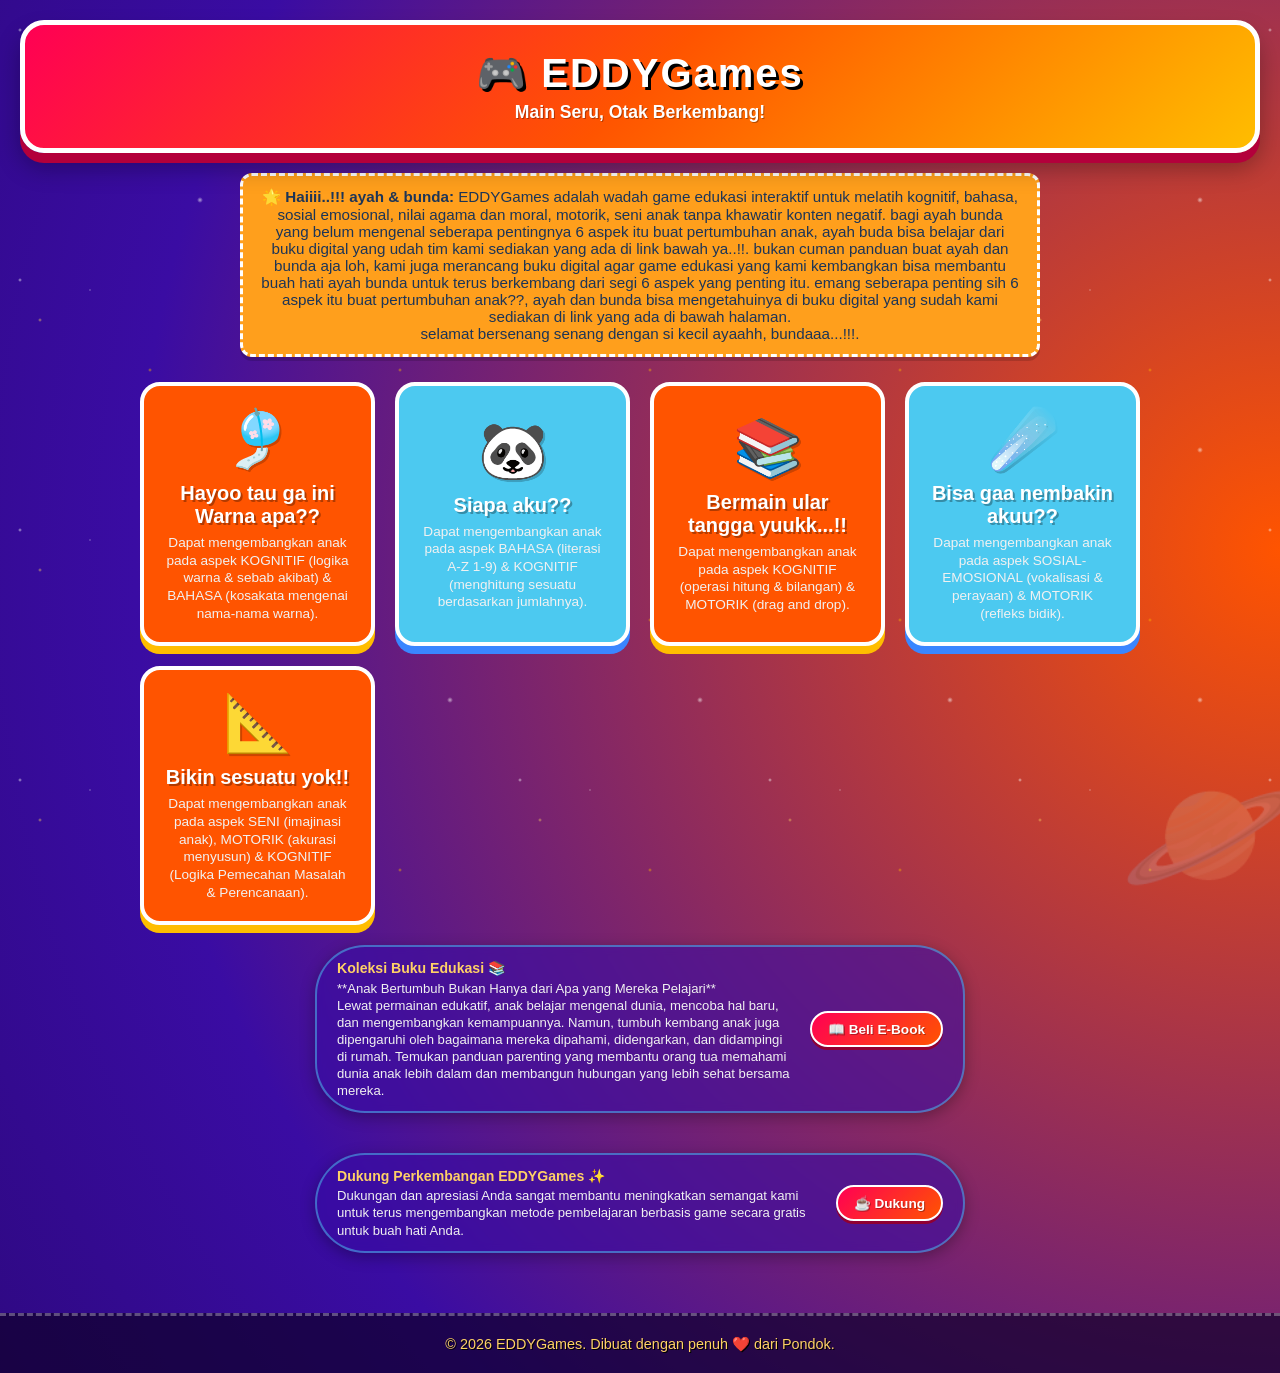
==== index.html @ d4d15ea7 "Update index.html" ====
<!DOCTYPE html>
<html lang="id">
<head>
<title>EDDYGames | Game Edukasi Gratis untuk Anak TK & SD</title>
<meta name="description" content="Mainkan game edukasi gratis untuk anak TK dan SD di EDDYGames. Belajar mengenal warna, huruf, angka, berhitung, dan kreativitas sambil bermain.">
<meta charset="UTF-8">
    <meta name="viewport" content="width=device-width, initial-scale=1.0">
    <link rel="canonical" href="https://exa4sec.github.io/EDDYGames/">
    
    <!-- Gabungan CSS Langsung di Sini -->
    <style>
        /* ==========================================
           TEMA ANGKASA: ORANYE MATAHARI & UNGU GALAKSI
           ========================================== */

        * {
            box-sizing: border-box;
            margin: 0;
            padding: 0;
        }

        body {
            /* Gradasi latar belakang kosmik */
            background: radial-gradient(circle at 50% 20%, #ff5400 0%, #3a0ca3 45%, #10002b 100%);
            background-size: 200% 200%;
            animation: galaxyShift 15s ease infinite alternate;
            font-family: 'Comic Sans MS', 'Bubblegum Sans', 'Poppins', sans-serif;
            color: #fff;
            display: flex;
            flex-direction: column;
            min-height: 100vh;
            padding: 20px;
            padding-bottom: 0;
            position: relative;
            overflow-x: hidden;
        }

        /* 1. Animasi Latar Belakang Bergeser Pelan */
        @keyframes galaxyShift {
            0% {
                background-position: 0% 50%;
            }
            100% {
                background-position: 100% 50%;
            }
        }

        /* 2. Efek Lapisan Bintang Berkelap-kelip & Meteor Melayang */
        body::before {
            content: '';
            position: fixed;
            top: 0;
            left: 0;
            width: 100%;
            height: 100%;
            background-image: 
                radial-gradient(2px 2px at 20px 30px, #ffffff, rgba(0,0,0,0)),
                radial-gradient(2px 2px at 40px 70px, #ffd166, rgba(0,0,0,0)),
                radial-gradient(1px 1px at 90px 40px, #ffffff, rgba(0,0,0,0)),
                radial-gradient(2px 2px at 150px 120px, #ffb703, rgba(0,0,0,0)),
                radial-gradient(3px 3px at 200px 200px, #ffffff, rgba(0,0,0,0));
            background-repeat: repeat;
            background-size: 250px 250px;
            opacity: 0.6;
            animation: twinkleStars 4s infinite linear;
            z-index: -1;
            pointer-events: none;
        }

        @keyframes twinkleStars {
            0% { transform: translateY(0); opacity: 0.4; }
            50% { opacity: 0.8; }
            100% { transform: translateY(-50px); opacity: 0.4; }
        }

        /* 3. Ornamen Planet/Bola Api Matahari Melayang di Sudut */
        body::after {
            content: '🪐';
            position: fixed;
            bottom: -20px;
            right: -20px;
            font-size: 9rem;
            opacity: 0.2;
            z-index: -1;
            animation: floatPlanet 8s ease-in-out infinite alternate;
            pointer-events: none;
        }

        @keyframes floatPlanet {
            0% { transform: translateY(0) rotate(0deg); }
            100% { transform: translateY(-25px) rotate(15deg); }
        }

        /* Header Portal Game */
        header {
            text-align: center;
            background: linear-gradient(135deg, #ff0054, #ff5400, #ffbd00);
            color: #fff;
            padding: 25px 20px;
            border-radius: 24px;
            border: 5px solid #ffffff;
            box-shadow: 0 10px 0 #b3003b, 0 15px 25px rgba(0, 0, 0, 0.3);
            margin-bottom: 20px;
            position: relative;
            overflow: hidden;
        }

        header h1 {
            font-size: 2.5rem;
            text-shadow: 3px 3px 0px #000;
            letter-spacing: 2px;
        }

        header .tagline {
            font-size: 1.1rem;
            margin-top: 5px;
            font-weight: bold;
            text-shadow: 1px 1px 0px rgba(0,0,0,0.3);
        }

        /* Banner Informasi Orang Tua */
        .parent-banner {
            background-color: #ff9f1c;
            color: #1d3557;
            padding: 12px 18px;
            border-radius: 12px;
            border: 3px dashed #fff;
            text-align: center;
            font-size: 0.95rem;
            margin-bottom: 25px;
            box-shadow: 0 4px 0 rgba(0,0,0,0.15);
            max-width: 800px;
            margin-left: auto;
            margin-right: auto;
        }

        /* Tampilan Kotak Aksi (Donasi & E-book) */
        .action-pill {
            display: flex;
            align-items: center;
            justify-content: space-between;
            background: rgba(58, 12, 163, 0.6);
            backdrop-filter: blur(5px);
            border: 2px solid rgba(76, 201, 240, 0.5);
            padding: 12px 20px;
            border-radius: 50px;
            max-width: 650px;
            margin: 20px auto;
            box-shadow: 0 4px 15px rgba(0,0,0,0.3);
            gap: 15px;
        }

        .action-text {
            font-size: 0.82rem;
            color: #f1f1f1;
            line-height: 1.3;
            text-align: left;
        }

        .action-text strong {
            color: #ffd166;
            display: block;
            margin-bottom: 2px;
            font-size: 0.88rem;
        }

        /* Tombol Mini Khusus */
        .action-btn-mini {
            background: linear-gradient(135deg, #ff0054, #ff5400);
            color: #fff;
            border: 2px solid #fff;
            padding: 8px 16px;
            border-radius: 30px;
            font-weight: bold;
            font-size: 0.85rem;
            cursor: pointer;
            white-space: nowrap;
            box-shadow: 0 3px 0 #900032;
            transition: all 0.15s ease-in-out;
            text-shadow: 1px 1px 0px rgba(0,0,0,0.3);
            display: inline-flex;
            align-items: center;
            gap: 5px;
            text-decoration: none;
        }

        .action-btn-mini:hover {
            transform: translateY(-2px);
            box-shadow: 0 5px 0 #900032;
            background: linear-gradient(135deg, #ff5400, #ffbd00);
        }

        .action-btn-mini:active {
            transform: translateY(1px);
            box-shadow: 0 1px 0 #900032;
        }

        /* Styling Pop-up QRIS */
        .modal {
            display: none;
            position: fixed;
            z-index: 999;
            left: 0;
            top: 0;
            width: 100%;
            height: 100%;
            background-color: rgba(0,0,0,0.8);
            justify-content: center;
            align-items: center;
            padding: 15px;
        }
        .modal-content {
            background: #10002b;
            padding: 20px;
            border-radius: 20px;
            border: 4px solid #4cc9f0;
            text-align: center;
            max-width: 340px;
            width: 100%;
            max-height: 90vh;
            overflow-y: auto;
            box-shadow: 0 10px 25px rgba(0,0,0,0.5);
        }
        .modal-content img {
            width: 100%;
            max-height: 220px;
            object-fit: contain;
            border-radius: 10px;
            margin: 10px 0;
            border: 3px solid #ffd166;
            background-color: #fff;
        }
        .close-btn {
            background-color: #ff0054;
            color: white;
            border: 2px solid #fff;
            padding: 6px 16px;
            border-radius: 8px;
            font-weight: bold;
            font-size: 0.85rem;
            cursor: pointer;
            margin-top: 12px;
            box-shadow: 0 3px 0 #900032;
        }
        .close-btn:active {
            transform: translateY(2px);
            box-shadow: 0 2px 0 #900032;
        }

        /* Rak Game / Portal Grid */
        .game-grid {
            display: grid;
            grid-template-columns: repeat(auto-fill, minmax(200px, 1fr));
            gap: 20px;
            max-width: 1000px;
            width: 100%;
            margin: 0 auto;
            justify-content: center;
            justify-items: center;
            flex: 1;
        }

        /* Kartu Game */
        .game-card {
            background-color: #4cc9f0;
            border: 4px solid #ffffff;
            border-radius: 20px;
            padding: 20px;
            text-align: center;
            text-decoration: none;
            color: #fff;
            box-shadow: 0 8px 0 #3a86ff;
            transition: all 0.15s ease-in-out;
            display: flex;
            flex-direction: column;
            align-items: center;
            justify-content: center;
            cursor: pointer;
            width: 100%;
        }

        .game-card:hover {
            transform: translateY(-5px);
            box-shadow: 0 13px 0 #3a86ff;
            background-color: #480ca8;
        }

        .game-card:active {
            transform: translateY(4px);
            box-shadow: 0 2px 0 #3a86ff;
        }

        .game-grid .game-card:nth-child(odd) {
            background-color: #ff5400;
            box-shadow: 0 8px 0 #ffbd00;
        }
        .game-grid .game-card:nth-child(odd):hover {
            background-color: #7209b7;
            box-shadow: 0 13px 0 #b5179e;
        }

        .game-icon {
            font-size: 3.5rem;
            margin-bottom: 10px;
            filter: drop-shadow(2px 2px 0px rgba(0,0,0,0.2));
            transition: transform 0.2s;
        }

        .game-card:hover .game-icon {
            transform: scale(1.15) rotate(5deg);
        }

        .game-title {
            font-size: 1.25rem;
            font-weight: bold;
            margin-bottom: 6px;
            text-shadow: 2px 2px 0px rgba(0,0,0,0.3);
        }

        .game-desc {
            font-size: 0.85rem;
            color: #f1f1f1;
            line-height: 1.3;
        }

        /* Footer */
        footer {
            width: 100%;
            background-color: rgba(16, 0, 43, 0.7);
            border-top: 3px dashed rgba(255, 255, 255, 0.3);
            text-align: center;
            color: #ffd166;
            font-size: 0.9rem;
            margin-top: 40px;
            margin-left: -20px;
            margin-right: -20px;
            width: calc(100% + 40px);
            text-shadow: 1px 1px 0px #000;
            padding: 20px 10px;
            box-sizing: border-box;
        }
    </style>
</head>
<body>

    <header>
        <h1>🎮 EDDYGames</h1>
        <div class="tagline">Main Seru, Otak Berkembang!</div>
    </header>

    <!-- Penjelasan untuk Orang Tua -->
    <div class="parent-banner">
        🌟 <strong>Haiiii..!!! ayah & bunda:</strong> EDDYGames adalah wadah game edukasi interaktif untuk melatih kognitif, bahasa, sosial emosional, nilai agama dan moral, motorik, seni anak tanpa khawatir konten negatif.
        bagi ayah bunda yang belum mengenal seberapa pentingnya 6 aspek itu buat pertumbuhan anak, ayah buda bisa belajar dari buku digital yang udah tim kami sediakan yang ada di link bawah ya..!!.
        bukan cuman panduan buat ayah dan bunda aja loh, kami juga merancang buku digital agar game edukasi yang kami kembangkan bisa membantu buah hati ayah bunda untuk terus berkembang dari segi 6 aspek yang penting itu.
        emang seberapa penting sih 6 aspek itu buat pertumbuhan anak??,  ayah dan bunda bisa mengetahuinya di buku digital yang sudah kami sediakan di link yang ada di bawah halaman.
        <br> selamat bersenang senang dengan si kecil ayaahh, bundaaa...!!!.
    </div>

    <!-- Rak Game / Portal ala Friv -->
    <div class="game-grid" id="gameGrid">
        
        <!-- Game 1 -->
        <a href="game1.html" class="game-card">
            <div class="game-icon">🎐</div>
            <div class="game-title">Hayoo tau ga ini Warna apa??</div>
            <div class="game-desc">Dapat mengembangkan anak pada aspek KOGNITIF (logika warna & sebab akibat) & BAHASA (kosakata mengenai nama-nama warna).</div>
        </a>
        
        <!-- Game 2 -->
        <a href="game2.html" class="game-card">
            <div class="game-icon">🐼</div>
            <div class="game-title">Siapa aku??</div>
            <div class="game-desc">Dapat mengembangkan anak pada aspek BAHASA (literasi A-Z 1-9) & KOGNITIF (menghitung sesuatu berdasarkan jumlahnya).</div>
        </a>

        <!-- Game 3 -->
        <a href="game3.html" class="game-card">
            <div class="game-icon">📚</div>
            <div class="game-title">Bermain ular tangga yuukk...!!</div>
            <div class="game-desc">Dapat mengembangkan anak pada aspek KOGNITIF (operasi hitung & bilangan) & MOTORIK (drag and drop).</div>
        </a>

        <!-- Game 4 -->
        <a href="game4.html" class="game-card">
            <div class="game-icon">☄️</div>
            <div class="game-title">Bisa gaa nembakin akuu??</div>
            <div class="game-desc">Dapat mengembangkan anak pada aspek SOSIAL-EMOSIONAL (vokalisasi & perayaan) & MOTORIK (refleks bidik).</div>
        </a>
        
        <!-- Game 5 -->
        <a href="game5.html" class="game-card">
            <div class="game-icon">📐</div>
            <div class="game-title">Bikin sesuatu yok!!</div>
            <div class="game-desc">Dapat mengembangkan anak pada aspek SENI (imajinasi anak), MOTORIK (akurasi menyusun) & KOGNITIF (Logika Pemecahan Masalah & Perencanaan).</div>
        </a>

    </div>

    <!-- Kotak Promosi E-Book (Link.id) -->
    <div class="action-pill">
        <div class="action-text">
            <strong>Koleksi Buku Edukasi  📚</strong>
           **Anak Bertumbuh Bukan Hanya dari Apa yang Mereka Pelajari**

<br>Lewat permainan edukatif, anak belajar mengenal dunia, mencoba hal baru, dan mengembangkan kemampuannya. Namun, tumbuh kembang anak juga dipengaruhi oleh bagaimana mereka dipahami, didengarkan, dan didampingi di rumah.

Temukan panduan parenting yang membantu orang tua memahami dunia anak lebih dalam dan membangun hubungan yang lebih sehat bersama mereka.
        </div>
        
        <a href="https://lynk.id/vdzy" target="_blank" class="action-btn-mini">📖 Beli E-Book</a>
    </div>

    <!-- Tampilan Donasi (Kotak Sedekah) -->
    <div class="action-pill">
        <div class="action-text">
            <strong>Dukung Perkembangan EDDYGames ✨</strong>
            Dukungan dan apresiasi Anda sangat membantu meningkatkan semangat kami untuk terus mengembangkan metode pembelajaran berbasis game secara gratis untuk buah hati Anda.
        </div>
        <!-- Tombol Mini -->
        <button onclick="openQRIS()" class="action-btn-mini">☕ Dukung</button>
    </div>

    <!-- Kotak Pop-up QRIS -->
    <div id="qrisModal" class="modal">
        <div class="modal-content">
            <h3 style="color: #ffd166; font-size: 1.1rem;">Scan QRIS GoPay</h3>
            <p style="font-size: 0.75rem; color: #fff; margin-top: 3px;">Bisa pakai GoPay, OVO, DANA, BCA, BRI, MANDIRI dll.</p>
            
            <!-- Gambar QRIS -->
            <img src="sodaqoh[1].png" alt="QRIS GoPay EDDYGames">
            
            <p style="font-size: 0.72rem; color: #f1f1f1; margin-top: 5px; line-height: 1.3; text-align: left;">
                Game ini murni kami bikin untuk perkembangan anak-anak. Dukungan dan apresiasi dari Ayah & Bunda sekecil apapun sangat berarti buat ngebantu operasional, riset materi belajar anak, dan bikin game edukasi yang baru & seru tanpa ada iklan aneh-aneh (100% gratis). 
                <br><br>Makasih banyak ya udah dukung karya kami!
                <br><br><strong>PERINGATAN...!!</strong> Tim kami tidak akan pernah mematok harga pada game yang kami kembangkan. Semua dukungan berupa dana kami serahkan seikhlasnya dari Ayah & Bunda.
            </p>
            
            <button onclick="closeQRIS()" class="close-btn">Tutup</button>
        </div>
    </div>

    <footer>
        &copy; 2026 EDDYGames. Dibuat dengan penuh ❤️ dari Pondok.
    </footer>

    <!-- JavaScript untuk Pop-up -->
    <script>
        function openQRIS() {
            document.getElementById('qrisModal').style.display = 'flex';
        }
        function closeQRIS() {
            document.getElementById('qrisModal').style.display = 'none';
        }
    </script>
</body>
</html>
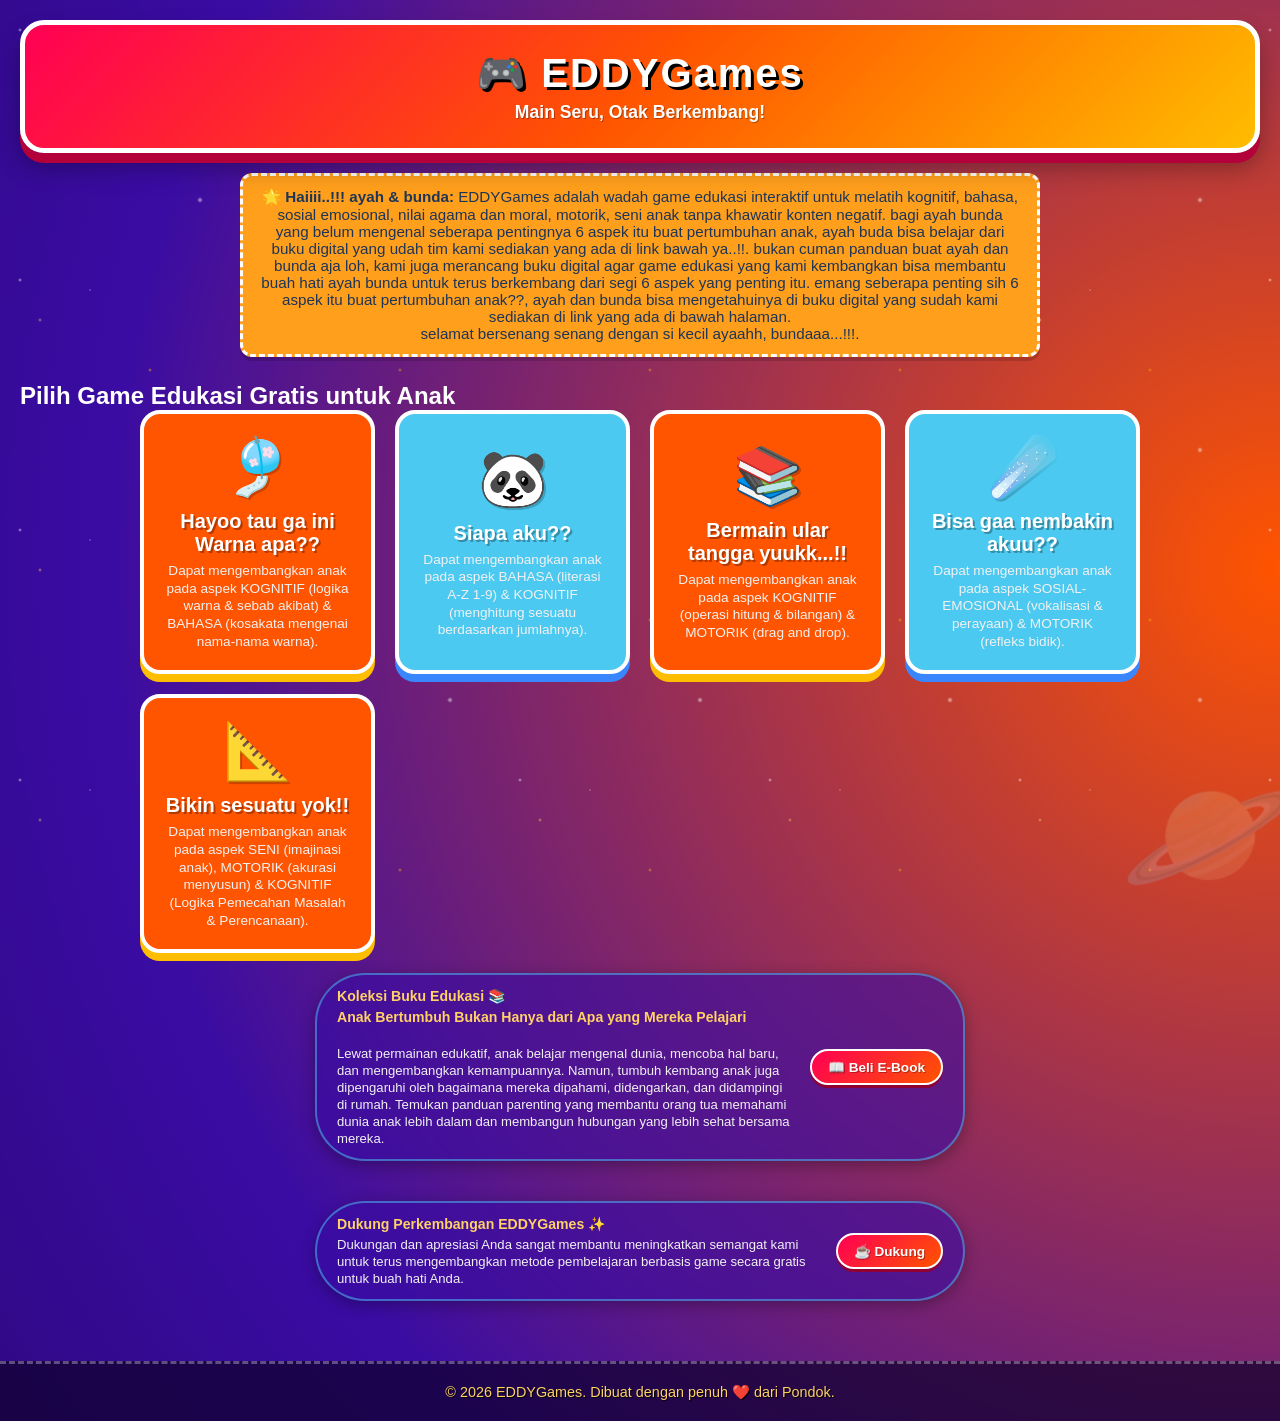
==== commit a3fbefb3: "Update index.html" ====
--- a/index.html
+++ b/index.html
@@ -358,6 +358,13 @@
     </div>
 
     <!-- Rak Game / Portal ala Friv -->
+    
+<section aria-labelledby="game-section-title">
+  <h2 id="game-section-title">
+    Pilih Game Edukasi Gratis untuk Anak
+  </h2>
+</section>
+
     <div class="game-grid" id="gameGrid">
         
         <!-- Game 1 -->
@@ -401,7 +408,7 @@
     <div class="action-pill">
         <div class="action-text">
             <strong>Koleksi Buku Edukasi  📚</strong>
-           **Anak Bertumbuh Bukan Hanya dari Apa yang Mereka Pelajari**
+           <strong>Anak Bertumbuh Bukan Hanya dari Apa yang Mereka Pelajari</strong>
 
 <br>Lewat permainan edukatif, anak belajar mengenal dunia, mencoba hal baru, dan mengembangkan kemampuannya. Namun, tumbuh kembang anak juga dipengaruhi oleh bagaimana mereka dipahami, didengarkan, dan didampingi di rumah.
 
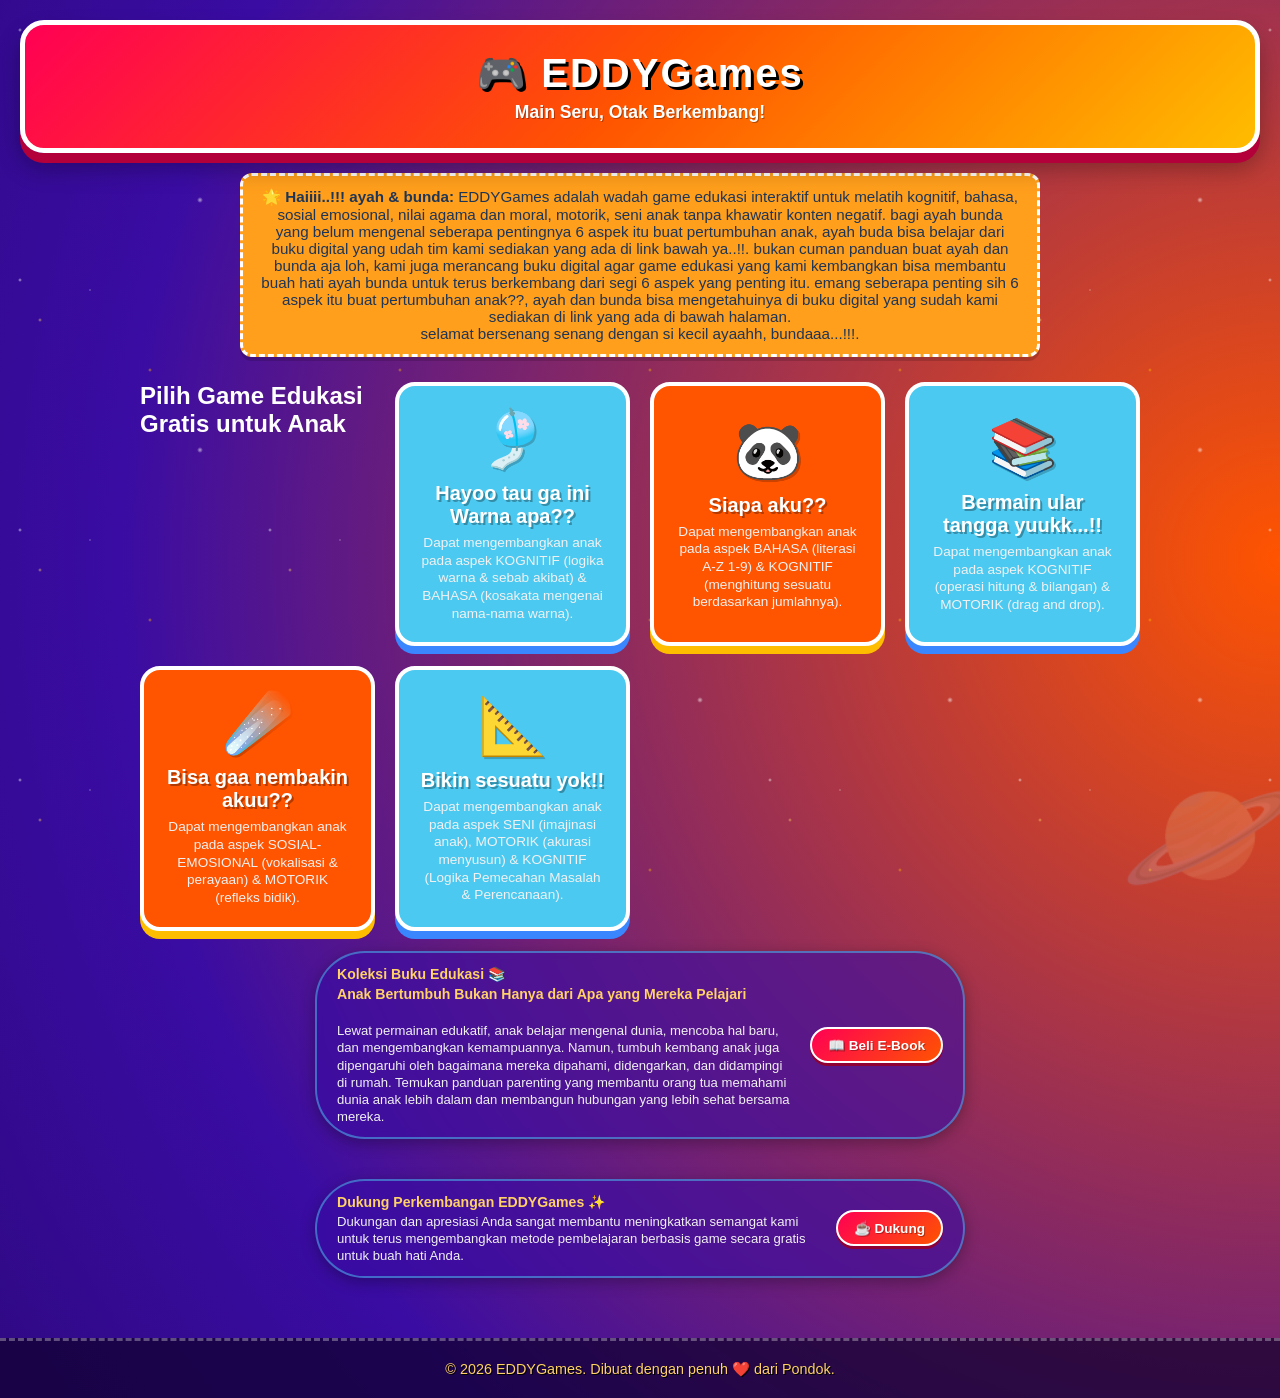
==== commit 5ca17360: "Update index.html" ====
--- a/index.html
+++ b/index.html
@@ -358,15 +358,14 @@
     </div>
 
     <!-- Rak Game / Portal ala Friv -->
-    
-<section aria-labelledby="game-section-title">
+
+    <div class="game-grid" id="gameGrid">
+        
+        <section aria-labelledby="game-section-title">
   <h2 id="game-section-title">
     Pilih Game Edukasi Gratis untuk Anak
   </h2>
 </section>
-
-    <div class="game-grid" id="gameGrid">
-        
         <!-- Game 1 -->
         <a href="game1.html" class="game-card">
             <div class="game-icon">🎐</div>
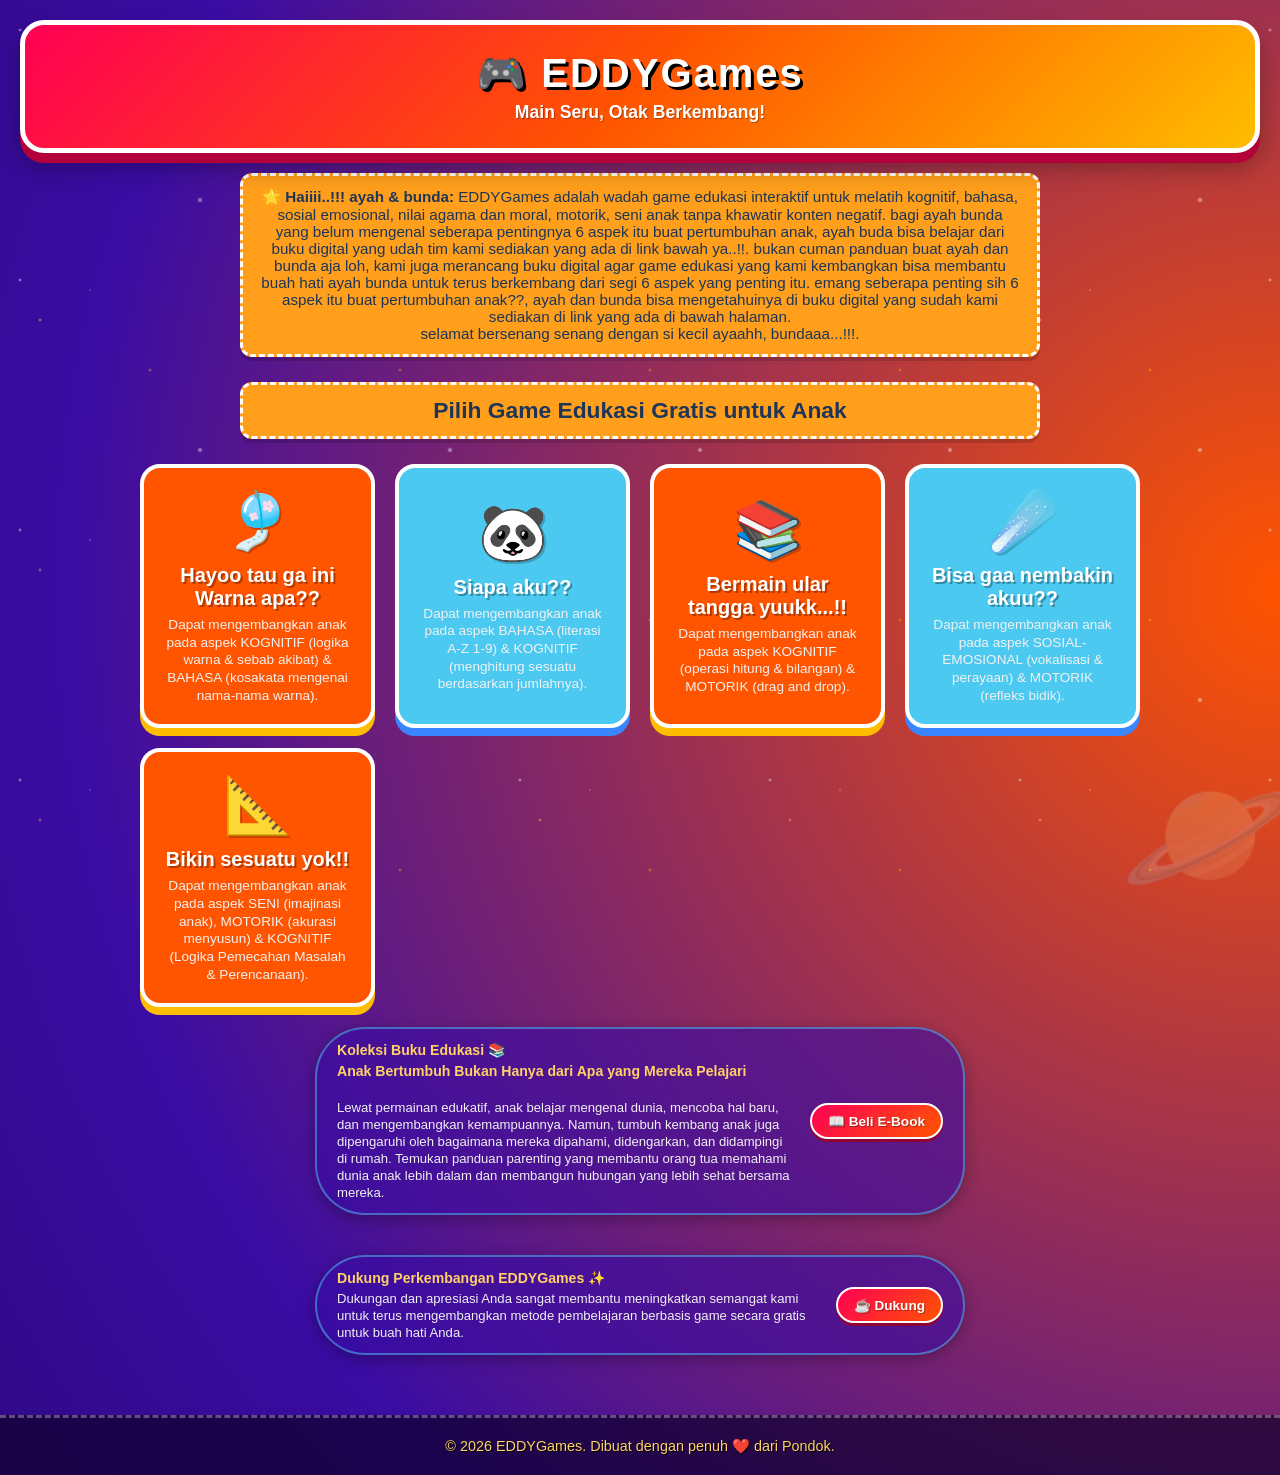
==== commit fb71b280: "Update index.html" ====
--- a/index.html
+++ b/index.html
@@ -358,14 +358,16 @@
     </div>
 
     <!-- Rak Game / Portal ala Friv -->
-
-    <div class="game-grid" id="gameGrid">
-        
-        <section aria-labelledby="game-section-title">
+<section aria-labelledby="game-section-title">
+    <div class="parent-banner">
   <h2 id="game-section-title">
     Pilih Game Edukasi Gratis untuk Anak
   </h2>
+    </div>
 </section>
+
+    <div class="game-grid" id="gameGrid">
+
         <!-- Game 1 -->
         <a href="game1.html" class="game-card">
             <div class="game-icon">🎐</div>
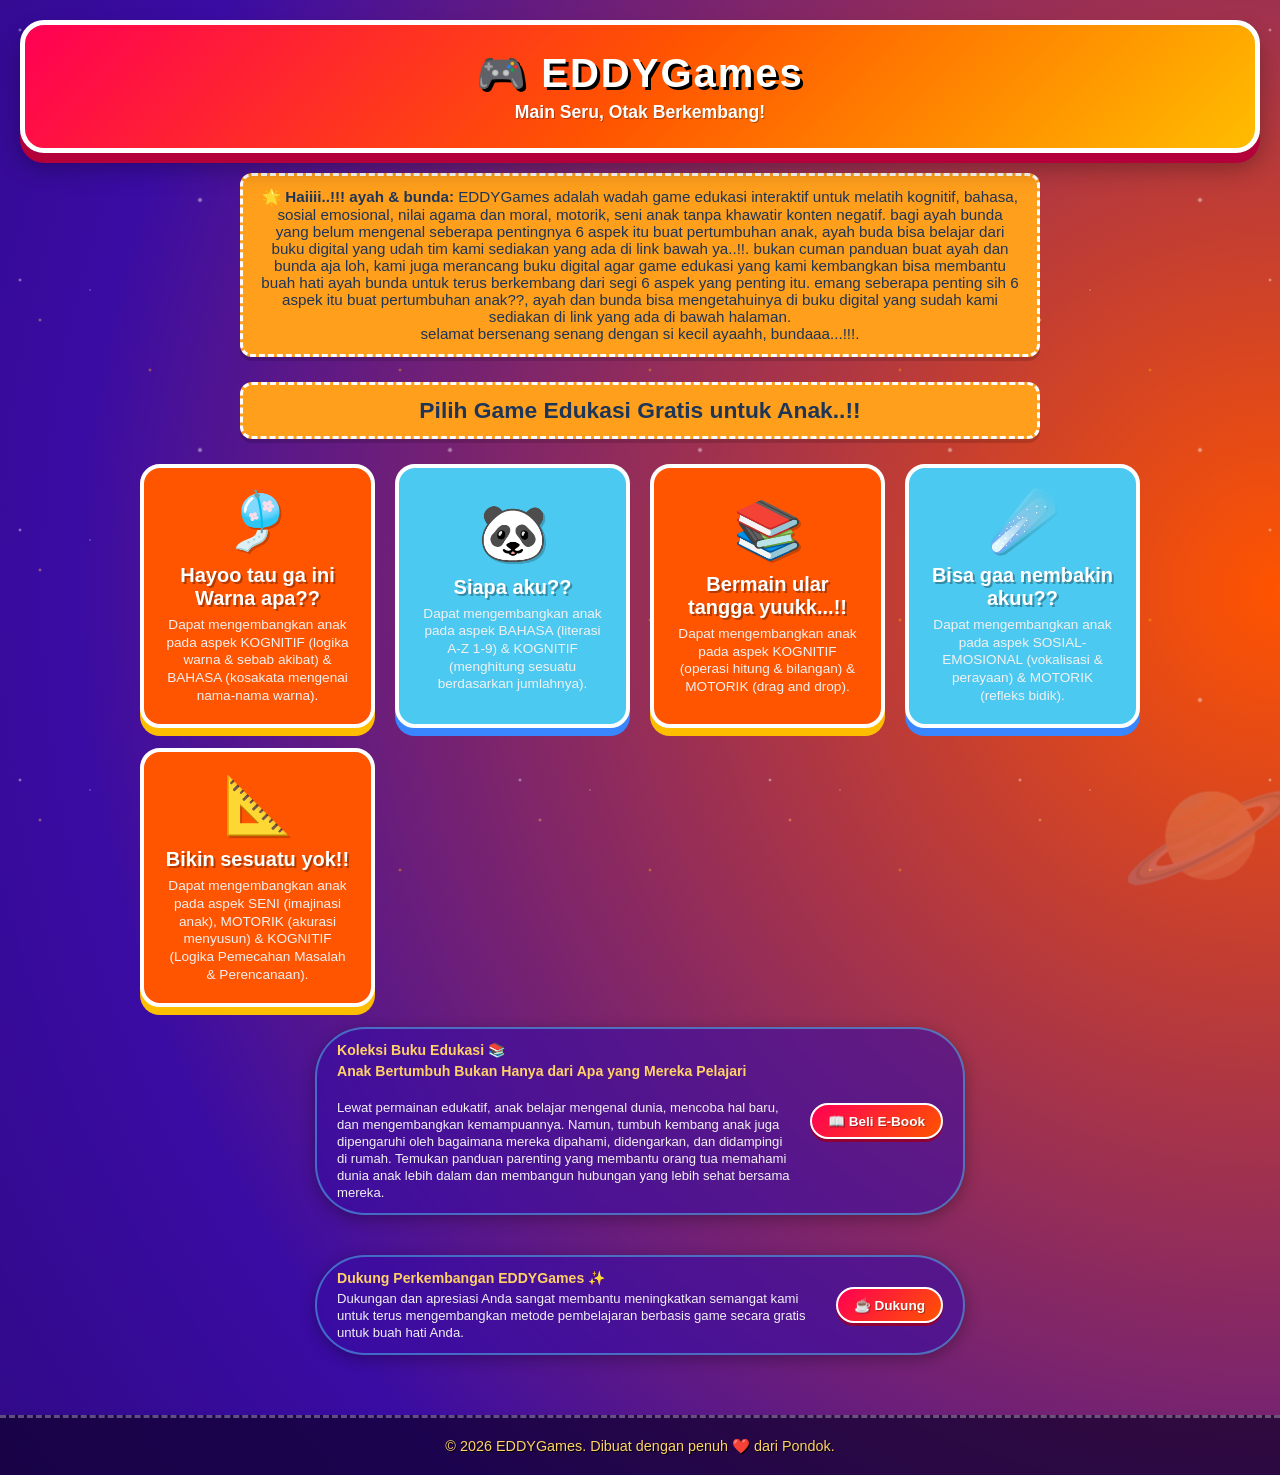
==== commit de66d9e7: "Update index.html" ====
--- a/index.html
+++ b/index.html
@@ -361,7 +361,7 @@
 <section aria-labelledby="game-section-title">
     <div class="parent-banner">
   <h2 id="game-section-title">
-    Pilih Game Edukasi Gratis untuk Anak
+    Pilih Game Edukasi Gratis untuk Anak..!!
   </h2>
     </div>
 </section>
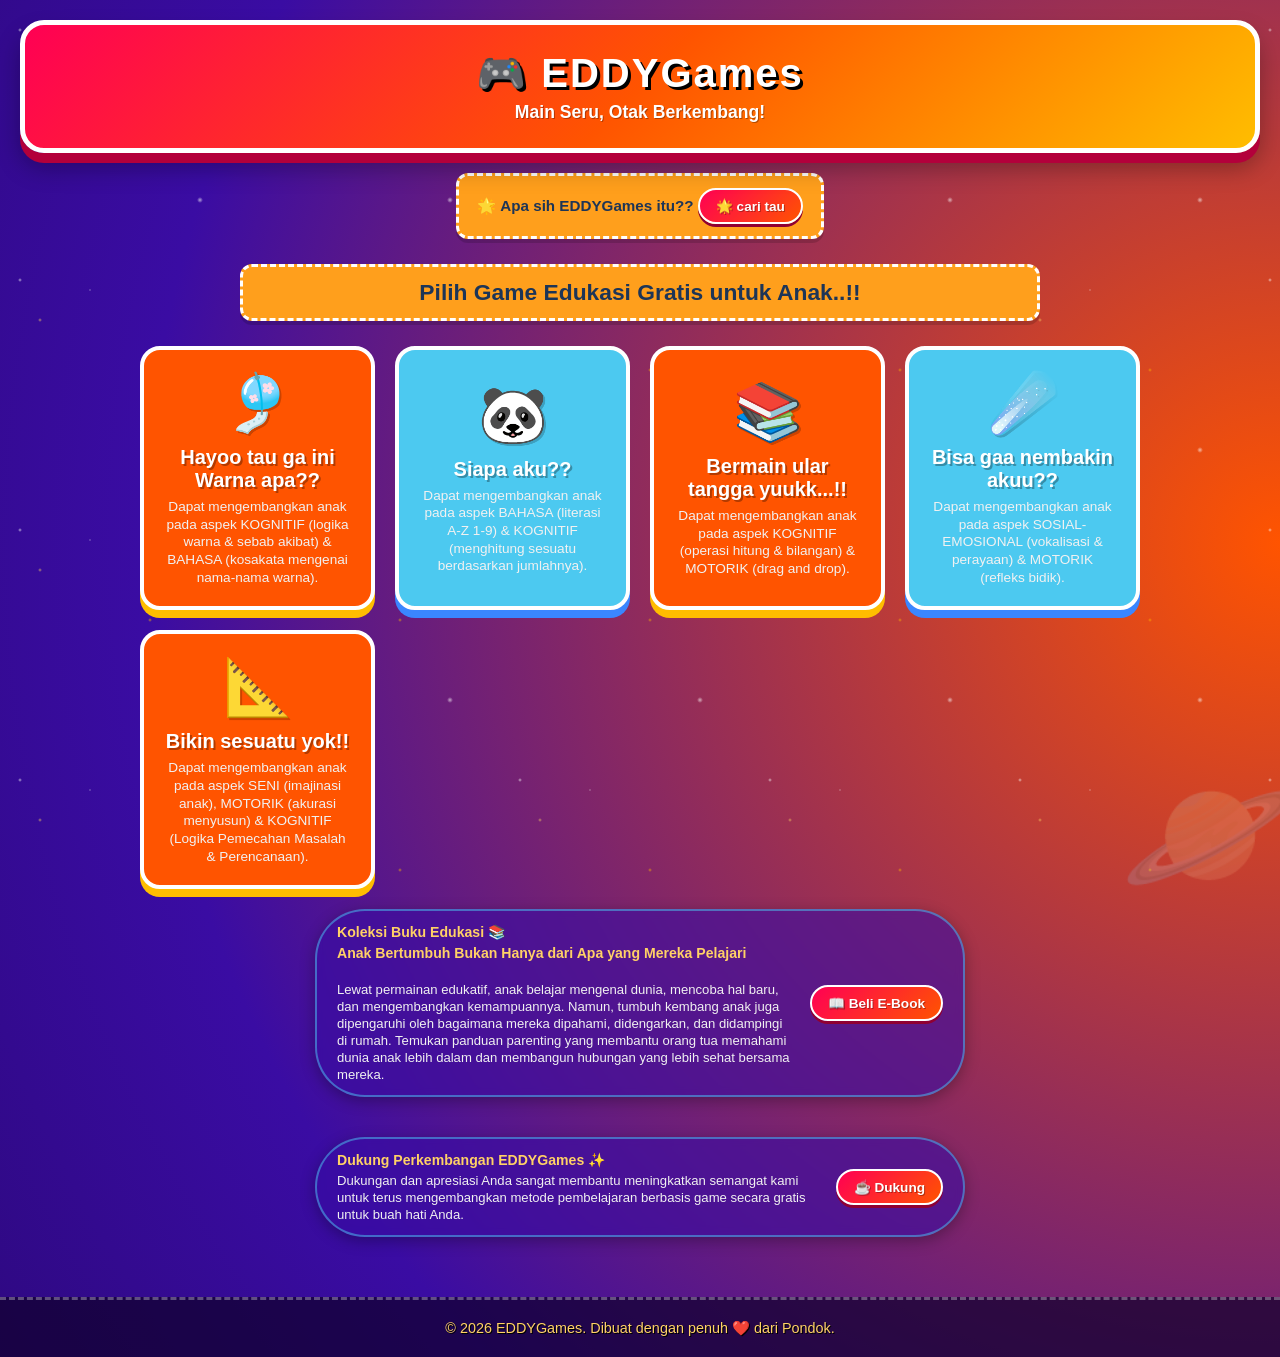
==== commit b42a42ef: "Update index.html" ====
--- a/index.html
+++ b/index.html
@@ -350,11 +350,26 @@
 
     <!-- Penjelasan untuk Orang Tua -->
     <div class="parent-banner">
-        🌟 <strong>Haiiii..!!! ayah & bunda:</strong> EDDYGames adalah wadah game edukasi interaktif untuk melatih kognitif, bahasa, sosial emosional, nilai agama dan moral, motorik, seni anak tanpa khawatir konten negatif.
+        🌟 <strong>Apa sih EDDYGames itu??</strong> 
+          <!-- Tombol Mini -->
+        <button onclick="openapa()" class="action-btn-mini"> 🌟 cari tau </button>
+    </div>
+          <!-- Kotak Pop-up QRIS -->
+    <div id="apa" class="modal">
+        <div class="modal-content">
+            <h3 style="color: #ffd166; font-size: 1.1rem;">Apa itu EDDYGames??</h3>
+           
+            <p style="font-size: 0.72rem; color: #f1f1f1; margin-top: 5px; line-height: 1.3; text-align: left;">
+               EDDYGames adalah wadah game edukasi interaktif untuk melatih kognitif, bahasa, sosial emosional, nilai agama dan moral, motorik, seni anak tanpa khawatir konten negatif.
         bagi ayah bunda yang belum mengenal seberapa pentingnya 6 aspek itu buat pertumbuhan anak, ayah buda bisa belajar dari buku digital yang udah tim kami sediakan yang ada di link bawah ya..!!.
         bukan cuman panduan buat ayah dan bunda aja loh, kami juga merancang buku digital agar game edukasi yang kami kembangkan bisa membantu buah hati ayah bunda untuk terus berkembang dari segi 6 aspek yang penting itu.
         emang seberapa penting sih 6 aspek itu buat pertumbuhan anak??,  ayah dan bunda bisa mengetahuinya di buku digital yang sudah kami sediakan di link yang ada di bawah halaman.
         <br> selamat bersenang senang dengan si kecil ayaahh, bundaaa...!!!.
+            </p>
+            
+            <button onclick="closeapa()" class="close-btn">Tutup</button>
+        </div>
+    </div>
     </div>
 
     <!-- Rak Game / Portal ala Friv -->
@@ -454,6 +469,12 @@
 
     <!-- JavaScript untuk Pop-up -->
     <script>
+         function openapa() {
+            document.getElementById('apa').style.display = 'flex';
+             
+         function closeapa() {
+            document.getElementById('apa').style.display = 'flex';
+             
         function openQRIS() {
             document.getElementById('qrisModal').style.display = 'flex';
         }
